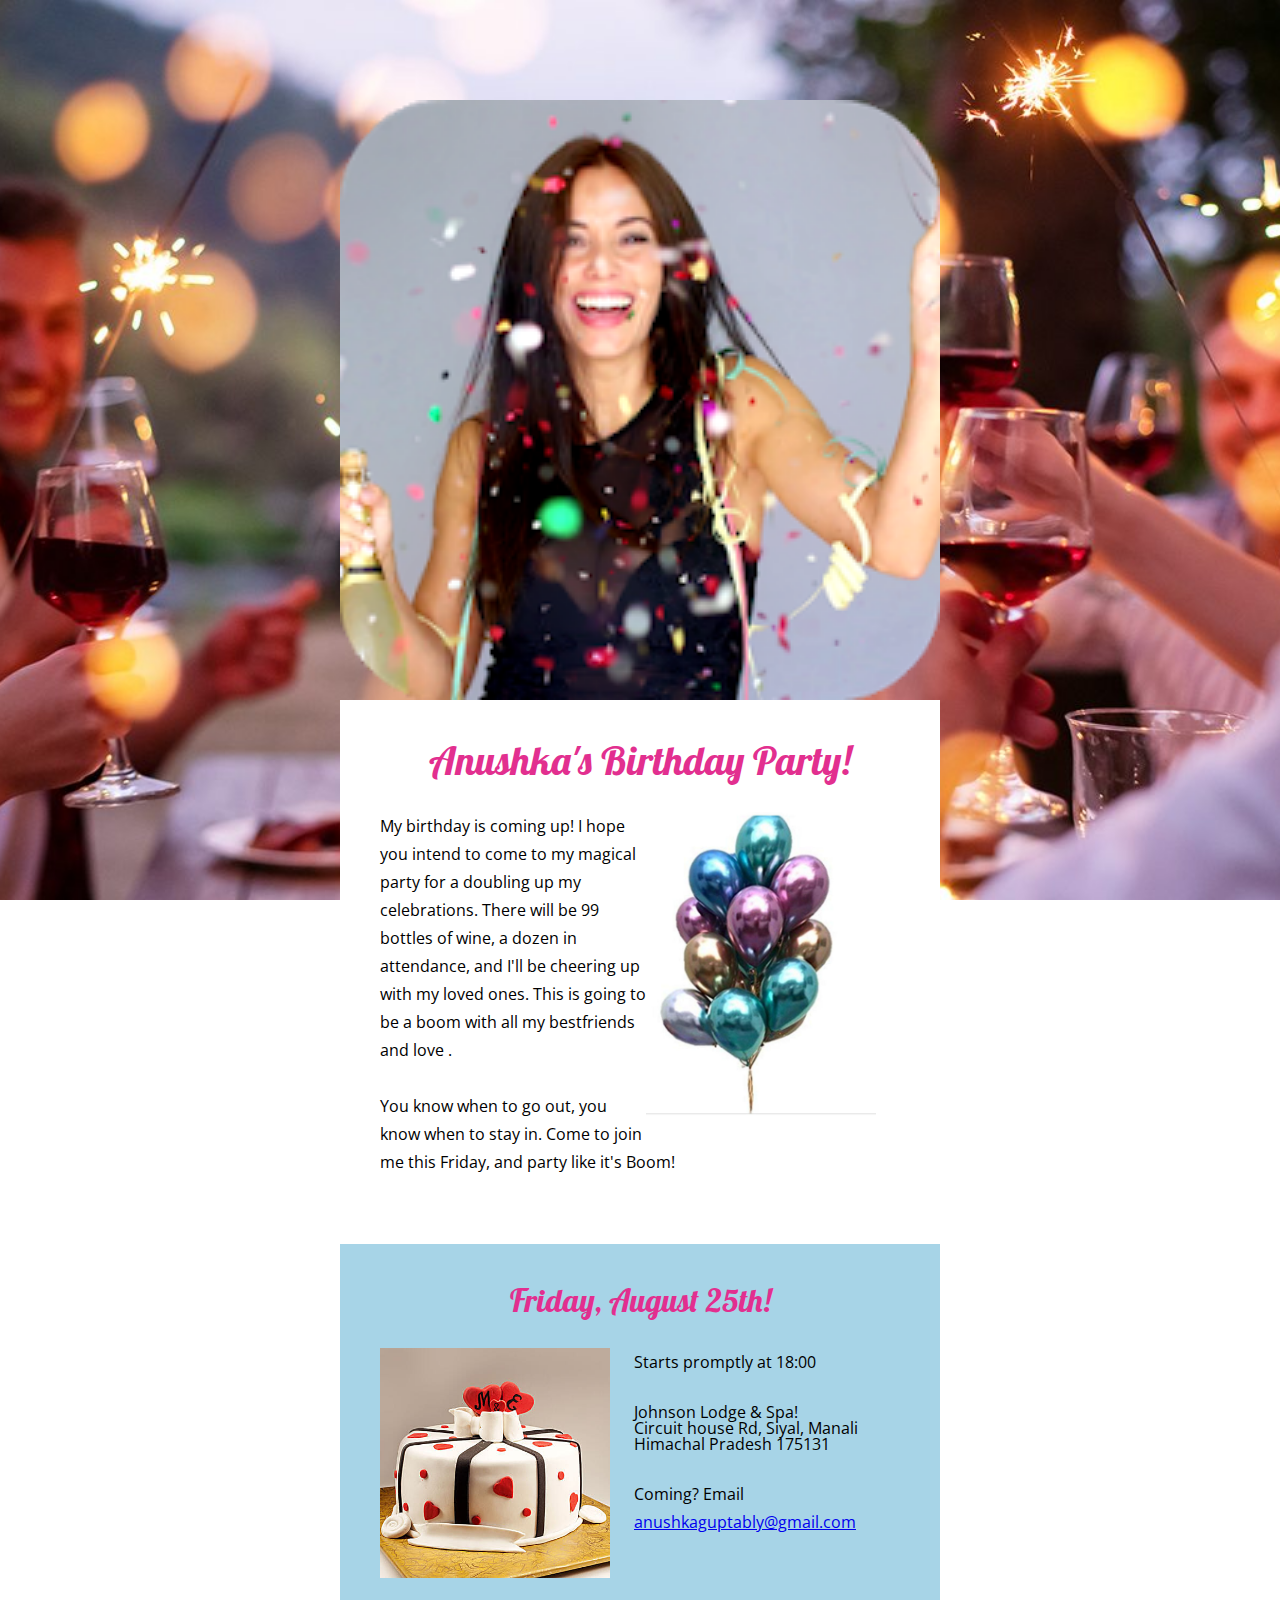
==== index.html @ 268e4c50 "Add files via upload" ====
<!DOCTYPE html>
<html>
  <head>
    <title>Happy Birthday Anushka!</title>
    <meta name="description" content="Happy Birthday Anushka!">
    <link rel="stylesheet" href="css/reset.css">
    <link rel="stylesheet" href="css/style.css">
    <link rel="stylesheet" href="css/small.css" media="(max-width: 730px)">
    <link href='https://fonts.googleapis.com/css?family=Open+Sans:300,700|Lobster' rel='stylesheet' type='text/css'>
    <meta name="viewport" content="width=device-width, initial-scale=1">
  </head>
  <body>

    <section class="container">

      <section class="hero">
      <img src="images/unnamed.png" alt="Dr. Bubbles">
    </section>

      <section class="intro">
      <h1>Anushka's Birthday Party!</h1>

      <aside class="right">
      <img src="images/ballons.jpg" alt="Bubble Solution" width="230">
      </aside>

       <p>My birthday is coming up! I hope you intend to come to my magical party for a doubling up my celebrations. There will be 99 bottles of wine, a dozen in attendance, and I'll be cheering up with my loved ones. This is going to be a boom with all my bestfriends and love . </p>
       

       <p>You know when to go out, you know when to stay in. Come to join me this Friday, and party like it's Boom!</p> 
     </section>
            
      <section class="contact">
      <h2>Friday, August 25th!</h2>

      <aside class="left">
      <img src="images/me.jpg" alt="me" width="230">
    </aside>
       <p>Starts promptly at <time>18:00</time></p>

      <p><address>Johnson Lodge & Spa!<br>
      Circuit house Rd, Siyal, Manali<br>
      Himachal Pradesh 175131
      </address> 
    </p>

      <p>Coming? Email <a href="mailto:anushkaguptably@gmail.com?Subject= Yes I'm Coming">anushkaguptably@gmail.com</a></p>
    </section>a
    <section>
      <iframe src="https://www.google.com/maps/embed?pb=!1m14!1m8!1m3!1d61569.78229967189!2d77.20786907258038!3d32.25134168113417!3m2!1i1024!2i768!4f13.1!3m3!1m2!1s0x0%3A0xdb0a495191bcf72c!2sJohnson%20Lodge%20%26%20Spa!5e0!3m2!1sen!2sin!4v1620567674158!5m2!1sen!2sin" width="600" height="450" style="border:0;" allowfullscreen="" loading="lazy"></iframe> 
    </section>

  </section>
  </body>
</html>
---- css/style.css ----
/*
 * General Styles
*/


body {
  background: url('../images/celebrate-with-wine-friends.jpg');
  font-family: 'Open Sans', arial, sans-serif;

  /* Full Page Background Receipe */
  background-size: cover;
  background-position: center;
  background-attachment: fixed;
}



* {
  -moz-box-sizing: border-box; /* Firexfox */
  -webkit-box-sizing: border-box; /* Safari/Chrome/iOS/Android */
  box-sizing: border-box; /* IE */
}

.clearfix:after {
  content: "";
  display: table;
  clear: both;
}

p {
  font-size: 16px;
  line-height: 1.75;
  margin-bottom: 28px;
}

strong {
  font-weight: bold;
}

ul li {
  list-style: decimal inside;
}

/*
 * Heading Styles
*/


h1, h2 {
  font-family: 'Lobster', cursive;
  color: #e22f8f;
  text-align: center;
  margin-bottom: 2rem;
}

h1 {

  font-size: 2.5rem;
}

h2 {
  font-size: 2rem;
}

/*
 * Container Styles
*/

.container {
  width: 600px;
  margin: 100px auto;
  }
  
/*
 * Hero Styles
*/


.hero{
  line-height: 0;
}


.hero{
line-height: 0px;
}

.hero img{
width: 100%;
border-radius: 20px 20px 0 0;
}

/*
 * Section  Styles
*/

section.intro, section.contact{
  padding: 40px;
}


section.intro{
  background: #fff;
}

section.contact{
  background: #A7D4E7;
}




/*
 * aside  Styles
*/
aside.left{
  float: left;
}
aside.right{
  float: right;
}
aside{
  margin-right: 1.5rem;
  margin-bottom: 0.625rem;
}
---- css/small.css ----
body{
  background: white;
}
.hero img{
  border-radius: 0;
}

aside.right, aside.left{
  text-align: center;
  float: inherit;
}
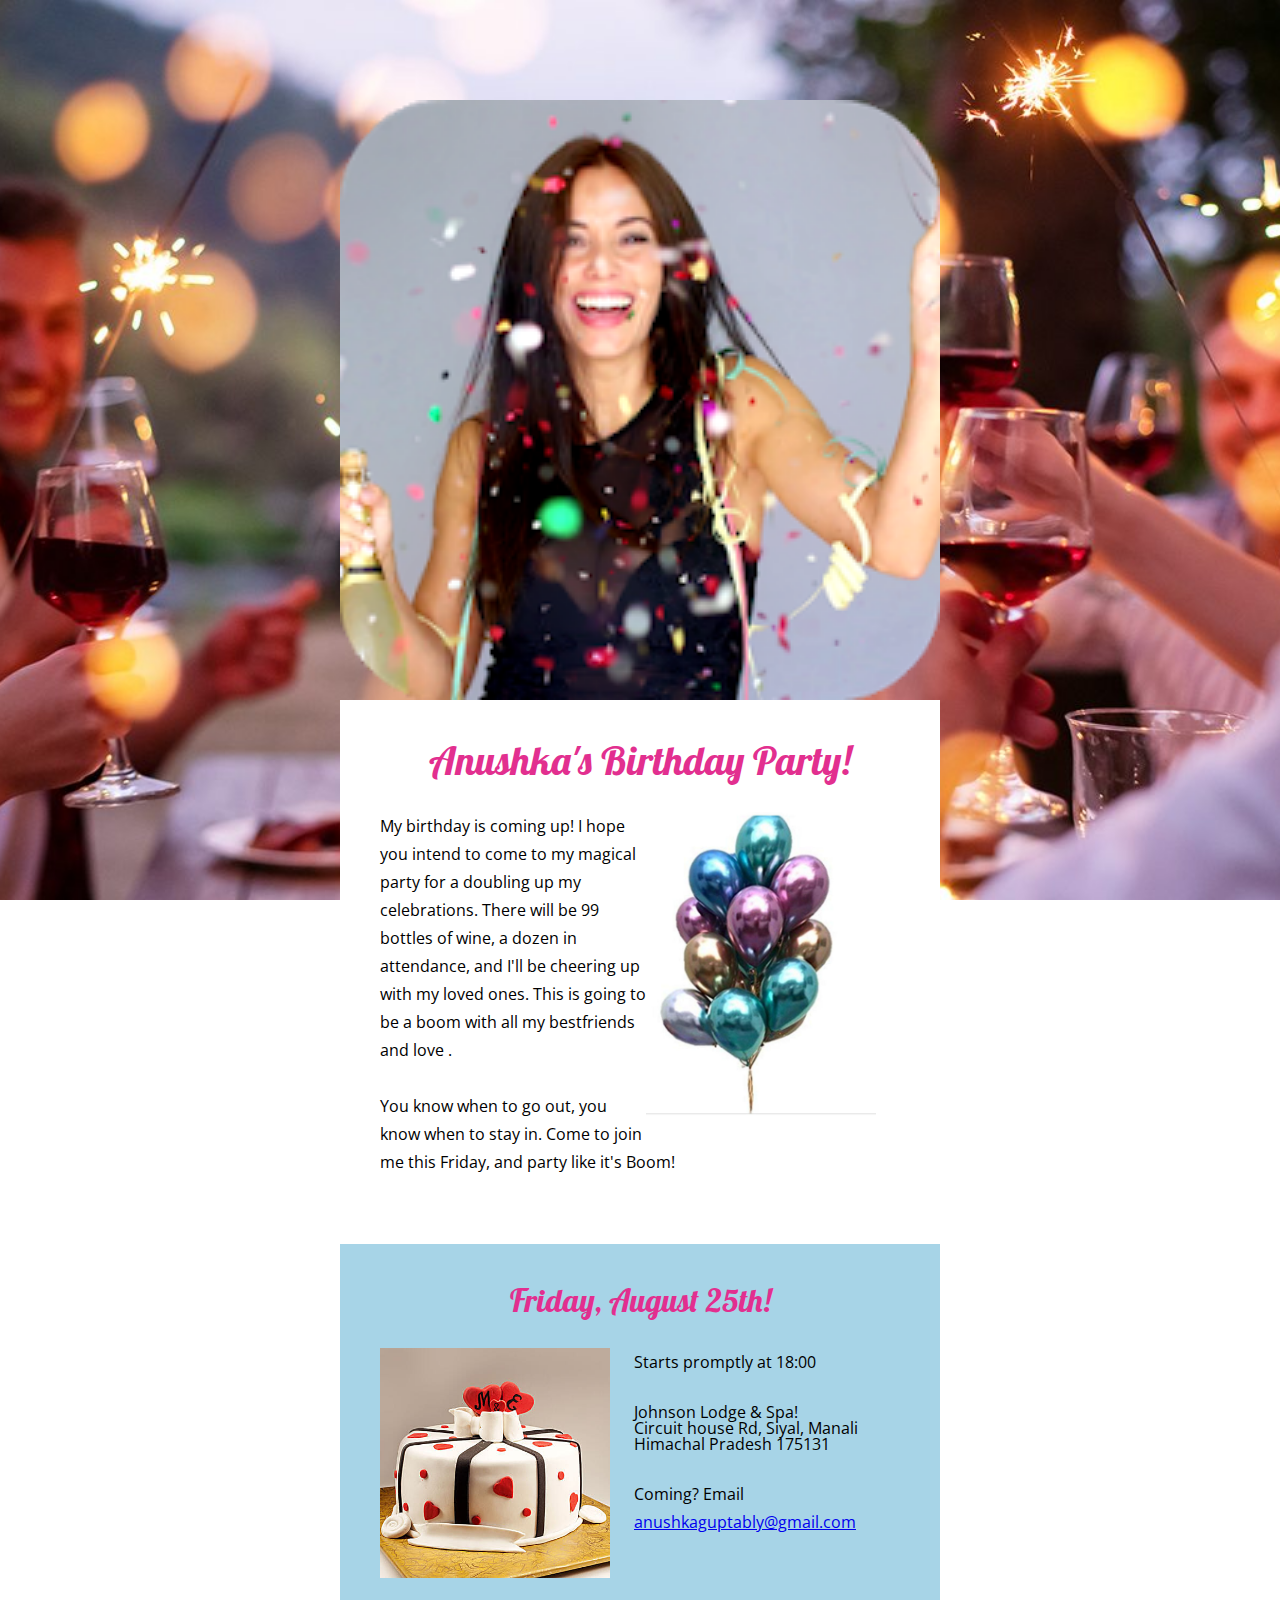
==== commit e940f3eb: "Update index.html" ====
--- a/index.html
+++ b/index.html
@@ -45,7 +45,7 @@
     </p>
 
       <p>Coming? Email <a href="mailto:anushkaguptably@gmail.com?Subject= Yes I'm Coming">anushkaguptably@gmail.com</a></p>
-    </section>a
+    </section>
     <section>
       <iframe src="https://www.google.com/maps/embed?pb=!1m14!1m8!1m3!1d61569.78229967189!2d77.20786907258038!3d32.25134168113417!3m2!1i1024!2i768!4f13.1!3m3!1m2!1s0x0%3A0xdb0a495191bcf72c!2sJohnson%20Lodge%20%26%20Spa!5e0!3m2!1sen!2sin!4v1620567674158!5m2!1sen!2sin" width="600" height="450" style="border:0;" allowfullscreen="" loading="lazy"></iframe> 
     </section>
